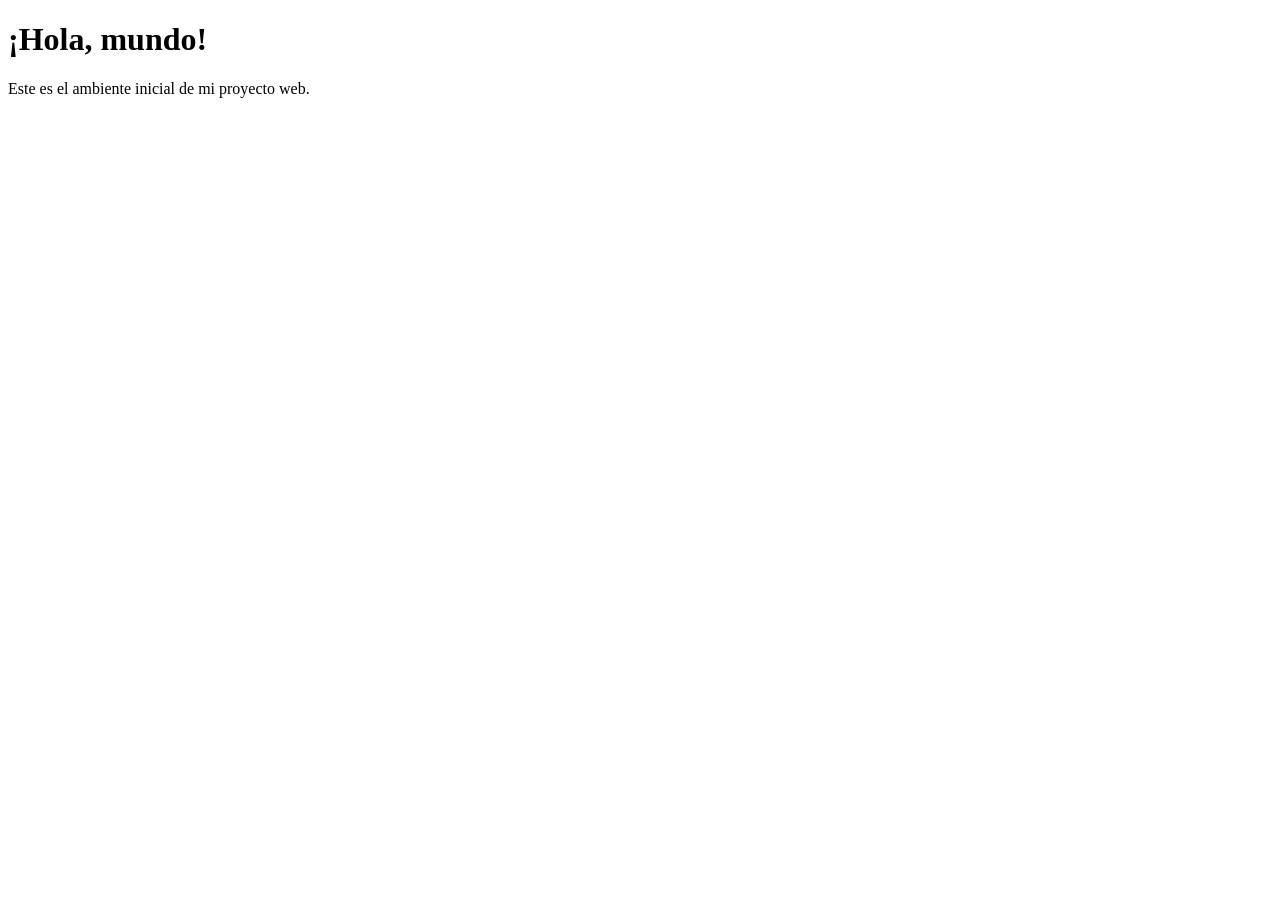
==== index.html @ 8e90f532 "Create index.html" ====
<!DOCTYPE html>
<html lang="es">
<head>
    <meta charset="UTF-8">
    <meta name="viewport" content="width=device-width, initial-scale=1.0">
    <title>Mi Proyecto - Fase 1</title>
</head>
<body>
    <h1>¡Hola, mundo!</h1>
    <p>Este es el ambiente inicial de mi proyecto web.</p>
</body>
</html>
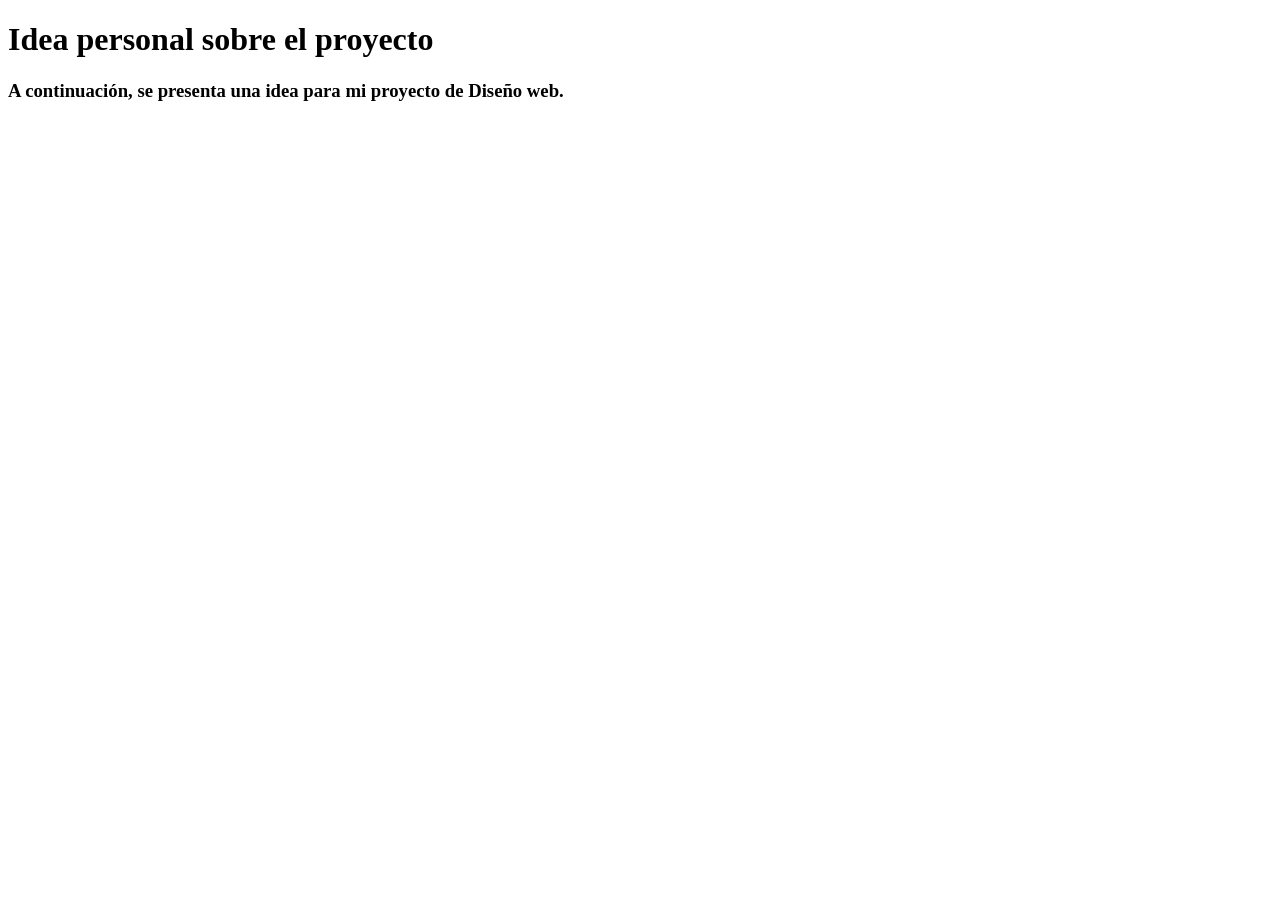
==== commit 63a2c12a: "Update index.html" ====
--- a/index.html
+++ b/index.html
@@ -3,10 +3,12 @@
 <head>
     <meta charset="UTF-8">
     <meta name="viewport" content="width=device-width, initial-scale=1.0">
-    <title>Mi Proyecto - Fase 1</title>
+    <title> Proyecto EBC Implementacion y Diseño Web - Fase 1</title>
 </head>
 <body>
-    <h1>¡Hola, mundo!</h1>
-    <p>Este es el ambiente inicial de mi proyecto web.</p>
+    <h1>Idea personal sobre el proyecto</h1>
+    <h3>A continuación, se presenta una idea para mi proyecto de Diseño web.</h3>
+    <br>
+    <p></p>
 </body>
 </html>
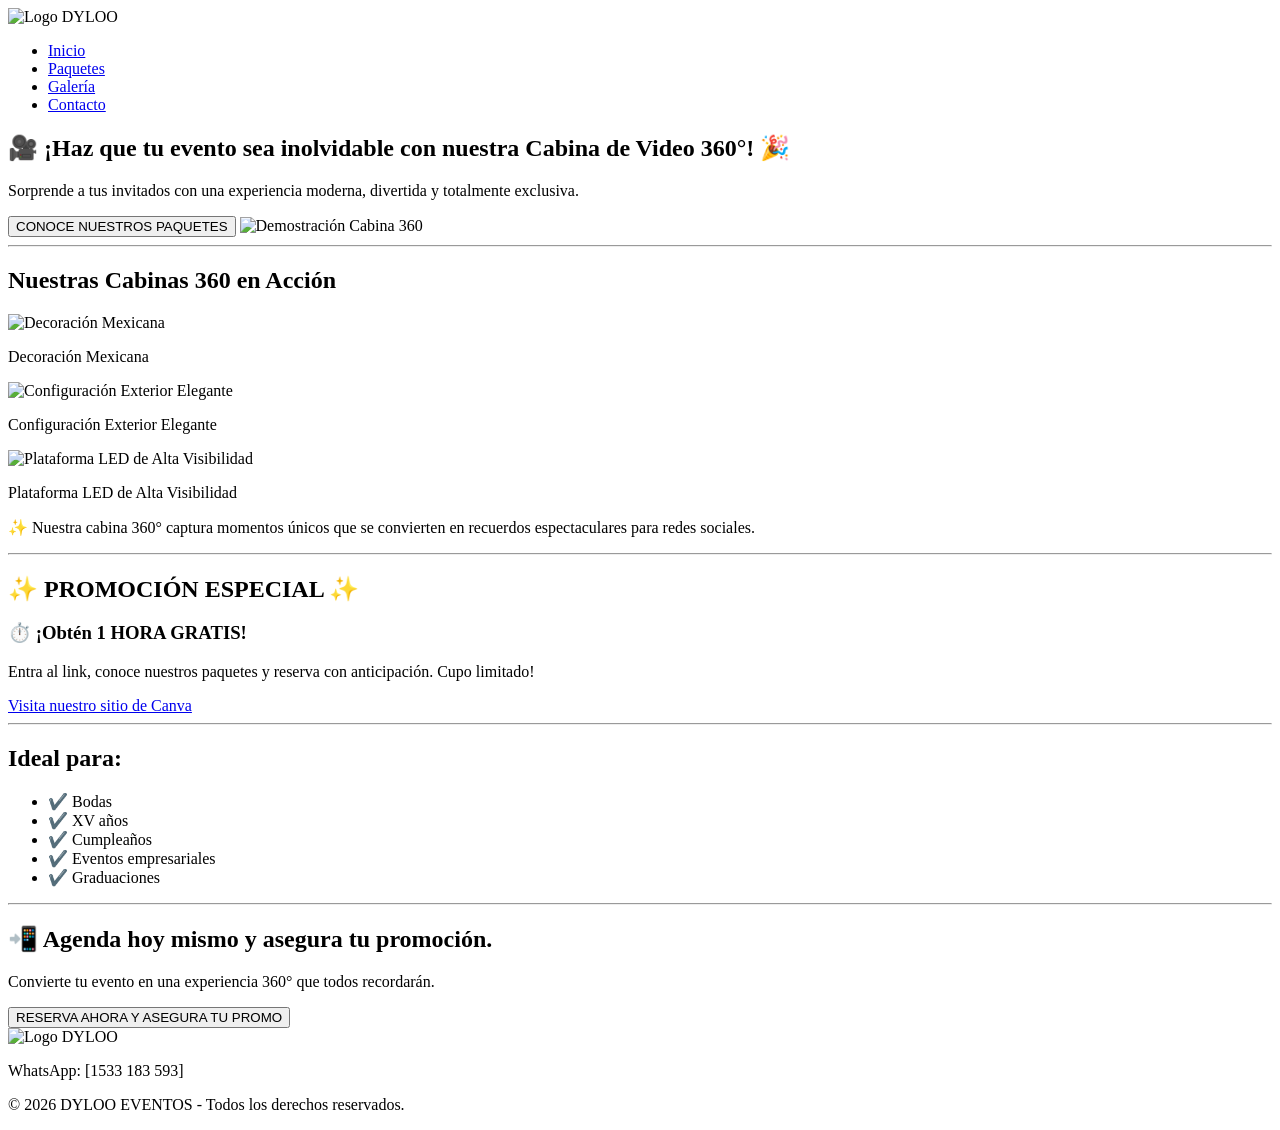
==== commit 63765fc1: "Update index.html" ====
--- a/index.html
+++ b/index.html
@@ -3,12 +3,93 @@
 <head>
     <meta charset="UTF-8">
     <meta name="viewport" content="width=device-width, initial-scale=1.0">
-    <title> Proyecto EBC Implementacion y Diseño Web - Fase 1</title>
+    <title>DYLOO - Cabina de Video 360°</title>
 </head>
 <body>
-    <h1>Idea personal sobre el proyecto</h1>
-    <h3>A continuación, se presenta una idea para mi proyecto de Diseño web.</h3>
-    <br>
-    <p></p>
+
+    <!-- Menú de Navegación -->
+    <header>
+        <img src="logo.png" alt="Logo DYLOO" width="100">
+        <nav>
+            <ul>
+                <li><a href="#inicio">Inicio</a></li>
+                <li><a href="#paquetes">Paquetes</a></li>
+                <li><a href="#galeria">Galería</a></li>
+                <li><a href="#contacto">Contacto</a></li>
+            </ul>
+        </nav>
+    </header>
+
+    <main>
+        <!-- Sección Principal (Hero) -->
+        <section id="inicio">
+            <h1>🎥 ¡Haz que tu evento sea inolvidable con nuestra Cabina de Video 360°! 🎉</h1>
+            <p>Sorprende a tus invitados con una experiencia moderna, divertida y totalmente exclusiva.</p>
+            <a href="#paquetes"><button>CONOCE NUESTROS PAQUETES</button></a>
+            <!-- Aquí irá el video o imagen principal -->
+            <img src="video-demo.jpg" alt="Demostración Cabina 360" width="400">
+        </section>
+
+        <hr>
+
+        <!-- Sección de Galería -->
+        <section id="galeria">
+            <h2>Nuestras Cabinas 360 en Acción</h2>
+            <div>
+                <img src="cabina-mexicana.jpg" alt="Decoración Mexicana" width="250">
+                <p>Decoración Mexicana</p>
+            </div>
+            <div>
+                <img src="cabina-exterior.jpg" alt="Configuración Exterior Elegante" width="250">
+                <p>Configuración Exterior Elegante</p>
+            </div>
+            <div>
+                <img src="plataforma-led.jpg" alt="Plataforma LED de Alta Visibilidad" width="250">
+                <p>Plataforma LED de Alta Visibilidad</p>
+            </div>
+            <p>✨ Nuestra cabina 360° captura momentos únicos que se convierten en recuerdos espectaculares para redes sociales.</p>
+        </section>
+
+        <hr>
+
+        <!-- Promoción Especial -->
+        <section id="promocion">
+            <h2>✨ PROMOCIÓN ESPECIAL ✨</h2>
+            <h3>⏱️ ¡Obtén 1 HORA GRATIS!</h3>
+            <p>Entra al link, conoce nuestros paquetes y reserva con anticipación. Cupo limitado!</p>
+            <a href="https://dylooconfiesta.my.canva.site/" target="_blank">Visita nuestro sitio de Canva</a>
+        </section>
+
+        <hr>
+
+        <!-- Sección de Audiencia -->
+        <section id="ideal-para">
+            <h2>Ideal para:</h2>
+            <ul>
+                <li>✔️ Bodas</li>
+                <li>✔️ XV años</li>
+                <li>✔️ Cumpleaños</li>
+                <li>✔️ Eventos empresariales</li>
+                <li>✔️ Graduaciones</li>
+            </ul>
+        </section>
+
+        <hr>
+
+        <!-- Contacto (Call to Action) -->
+        <section id="contacto">
+            <h2>📲 Agenda hoy mismo y asegura tu promoción.</h2>
+            <p>Convierte tu evento en una experiencia 360° que todos recordarán.</p>
+            <a href="#contacto"><button>RESERVA AHORA Y ASEGURA TU PROMO</button></a>
+        </section>
+    </main>
+
+    <!-- Pie de Página -->
+    <footer>
+        <img src="logo.png" alt="Logo DYLOO" width="80">
+        <p>WhatsApp: [1533 183 593]</p>
+        <p>&copy; 2026 DYLOO EVENTOS - Todos los derechos reservados.</p>
+    </footer>
+
 </body>
 </html>
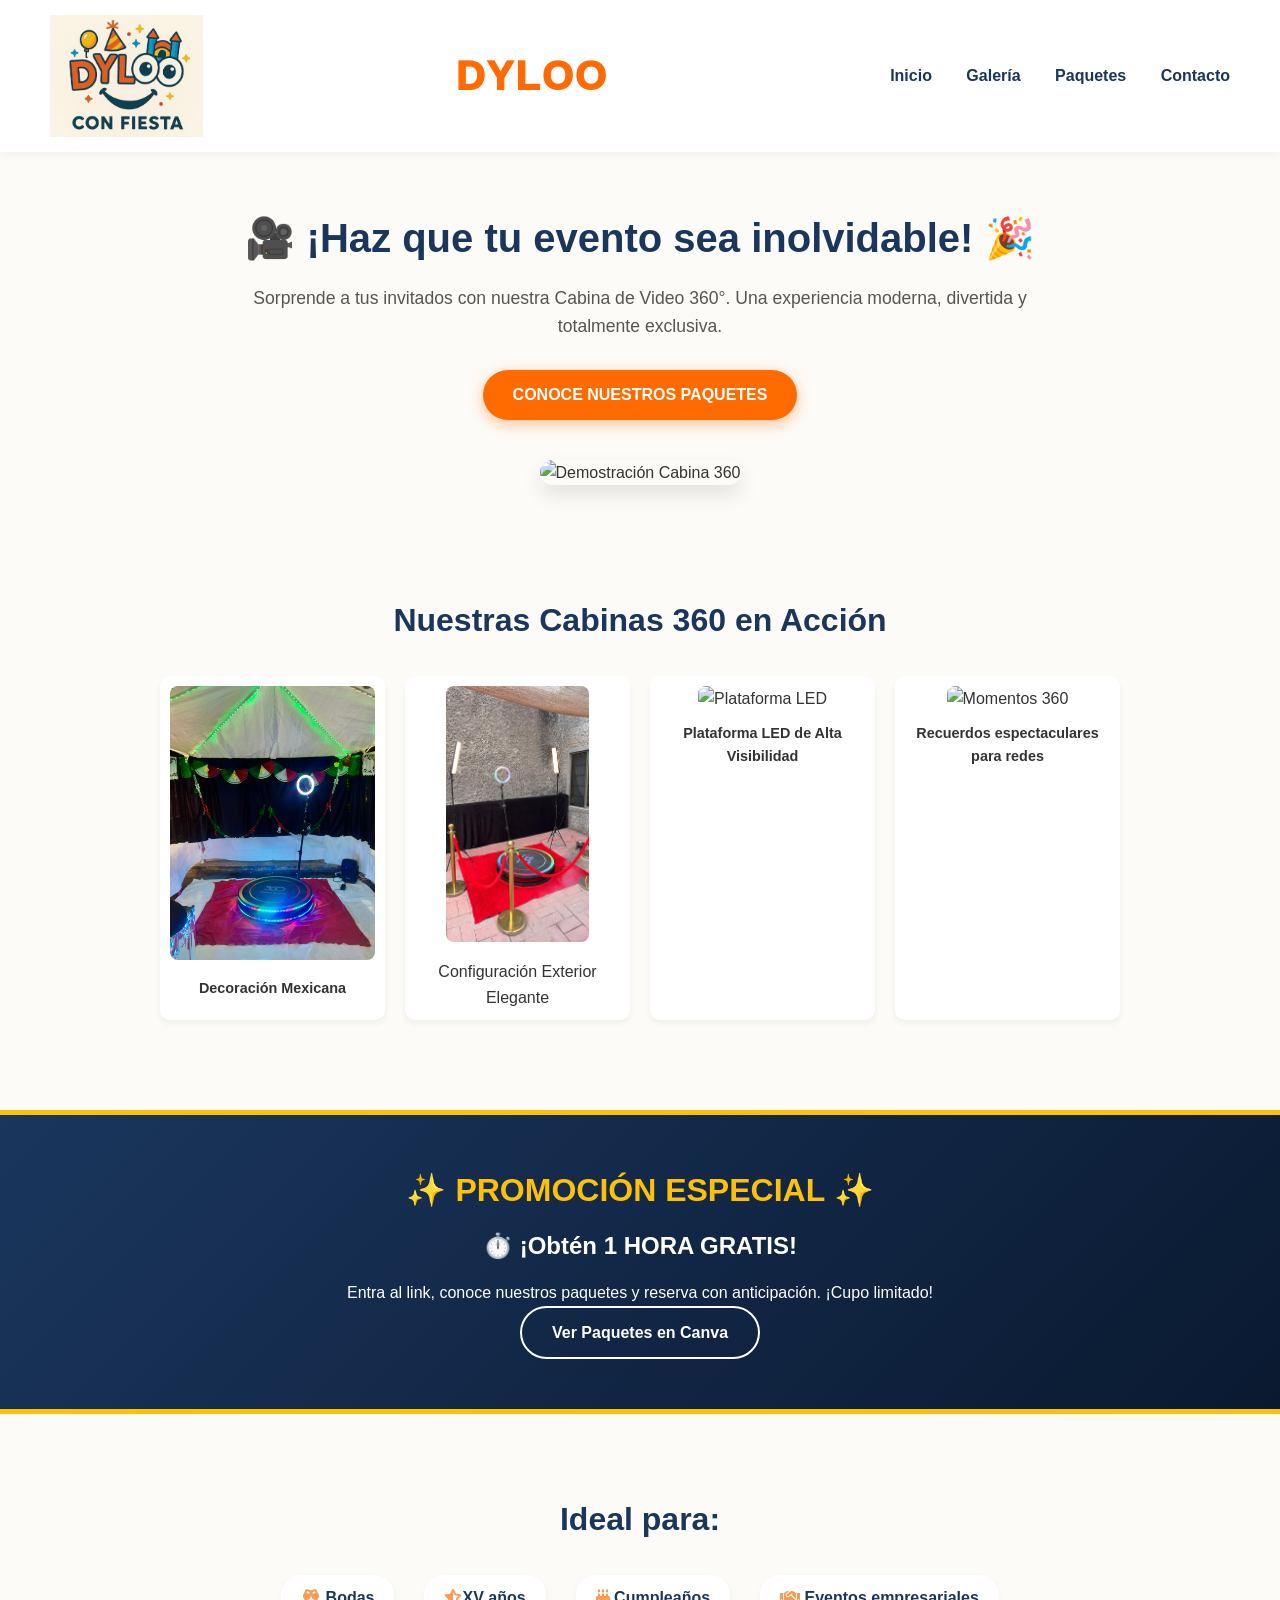
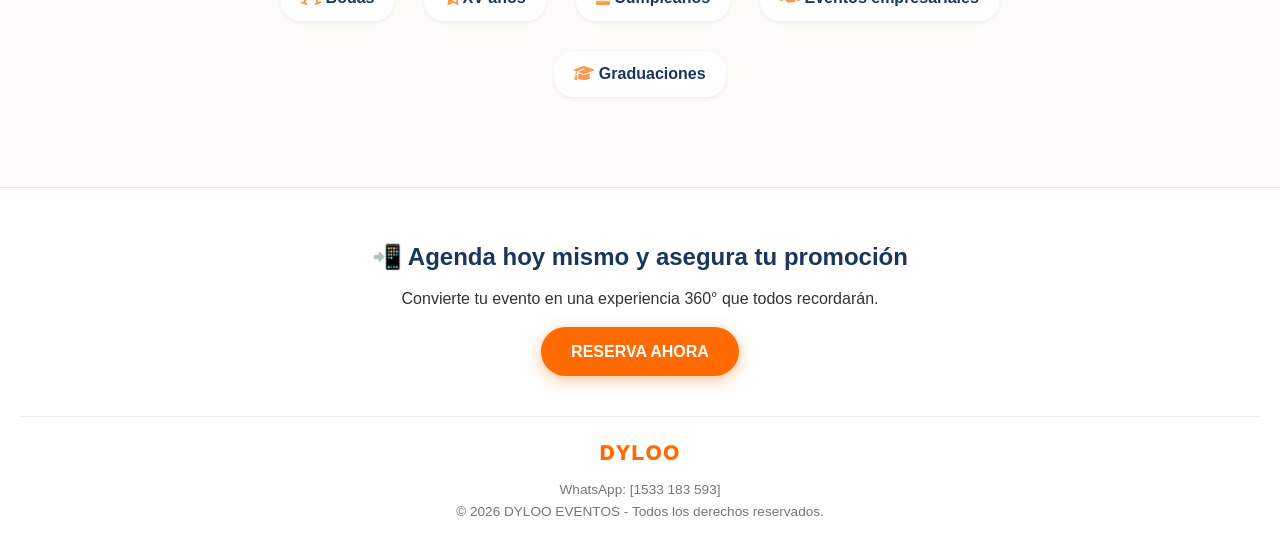
==== commit 23a8b0eb: "Rename Proyecto DYLOO.html to index.html" ====
--- a/index.html
+++ b/index.html
@@ -1,95 +1,90 @@
-<!DOCTYPE html>
-<html lang="es">
-<head>
-    <meta charset="UTF-8">
-    <meta name="viewport" content="width=device-width, initial-scale=1.0">
-    <title>DYLOO - Cabina de Video 360°</title>
-</head>
-<body>
-
-    <!-- Menú de Navegación -->
-    <header>
-        <img src="logo.png" alt="Logo DYLOO" width="100">
-        <nav>
-            <ul>
-                <li><a href="#inicio">Inicio</a></li>
-                <li><a href="#paquetes">Paquetes</a></li>
-                <li><a href="#galeria">Galería</a></li>
-                <li><a href="#contacto">Contacto</a></li>
-            </ul>
-        </nav>
-    </header>
-
-    <main>
-        <!-- Sección Principal (Hero) -->
-        <section id="inicio">
-            <h1>🎥 ¡Haz que tu evento sea inolvidable con nuestra Cabina de Video 360°! 🎉</h1>
-            <p>Sorprende a tus invitados con una experiencia moderna, divertida y totalmente exclusiva.</p>
-            <a href="#paquetes"><button>CONOCE NUESTROS PAQUETES</button></a>
-            <!-- Aquí irá el video o imagen principal -->
-            <img src="video-demo.jpg" alt="Demostración Cabina 360" width="400">
-        </section>
-
-        <hr>
-
-        <!-- Sección de Galería -->
-        <section id="galeria">
-            <h2>Nuestras Cabinas 360 en Acción</h2>
-            <div>
-                <img src="cabina-mexicana.jpg" alt="Decoración Mexicana" width="250">
-                <p>Decoración Mexicana</p>
-            </div>
-            <div>
-                <img src="cabina-exterior.jpg" alt="Configuración Exterior Elegante" width="250">
-                <p>Configuración Exterior Elegante</p>
-            </div>
-            <div>
-                <img src="plataforma-led.jpg" alt="Plataforma LED de Alta Visibilidad" width="250">
-                <p>Plataforma LED de Alta Visibilidad</p>
-            </div>
-            <p>✨ Nuestra cabina 360° captura momentos únicos que se convierten en recuerdos espectaculares para redes sociales.</p>
-        </section>
-
-        <hr>
-
-        <!-- Promoción Especial -->
-        <section id="promocion">
-            <h2>✨ PROMOCIÓN ESPECIAL ✨</h2>
-            <h3>⏱️ ¡Obtén 1 HORA GRATIS!</h3>
-            <p>Entra al link, conoce nuestros paquetes y reserva con anticipación. Cupo limitado!</p>
-            <a href="https://dylooconfiesta.my.canva.site/" target="_blank">Visita nuestro sitio de Canva</a>
-        </section>
-
-        <hr>
-
-        <!-- Sección de Audiencia -->
-        <section id="ideal-para">
-            <h2>Ideal para:</h2>
-            <ul>
-                <li>✔️ Bodas</li>
-                <li>✔️ XV años</li>
-                <li>✔️ Cumpleaños</li>
-                <li>✔️ Eventos empresariales</li>
-                <li>✔️ Graduaciones</li>
-            </ul>
-        </section>
-
-        <hr>
-
-        <!-- Contacto (Call to Action) -->
-        <section id="contacto">
-            <h2>📲 Agenda hoy mismo y asegura tu promoción.</h2>
-            <p>Convierte tu evento en una experiencia 360° que todos recordarán.</p>
-            <a href="#contacto"><button>RESERVA AHORA Y ASEGURA TU PROMO</button></a>
-        </section>
-    </main>
-
-    <!-- Pie de Página -->
-    <footer>
-        <img src="logo.png" alt="Logo DYLOO" width="80">
-        <p>WhatsApp: [1533 183 593]</p>
-        <p>&copy; 2026 DYLOO EVENTOS - Todos los derechos reservados.</p>
-    </footer>
-
-</body>
-</html>
+<!DOCTYPE html>
+<html lang="es">
+<head>
+    <meta charset="UTF-8">
+    <meta name="viewport" content="width=device-width, initial-scale=1.0">
+    <title>DYLOO - Cabina de Video 360°</title>
+    <link rel="stylesheet" href="style.css">
+</head>
+<body>
+
+    <header class="header">
+        <img src="logo-dyloo.jpeg" class="logo-image">
+        
+        <div class="logo"> DYLOO</div>
+    
+        <nav class="nav-menu">
+            <a href="#inicio">Inicio</a>
+            <a href="#galeria">Galería</a>
+            <a href="#promocion">Paquetes</a>
+            <a href="#contacto">Contacto</a>
+        </nav>
+    </header>
+
+    <main>
+        <section id="inicio" class="hero">
+            <h1 class="hero-title">🎥 ¡Haz que tu evento sea inolvidable! 🎉</h1>
+            <p class="hero-subtitle">Sorprende a tus invitados con nuestra Cabina de Video 360°. Una experiencia moderna, divertida y totalmente exclusiva.</p>
+            <a href="#promocion" class="btn btn-primary">CONOCE NUESTROS PAQUETES</a>
+            
+            <div class="hero-image-container">
+                <img src="https://via.placeholder.com/600x300/1a365d/ffffff?text=Video+Mockup+360" alt="Demostración Cabina 360" class="hero-image">
+            </div>
+        </section>
+
+        <section id="galeria" class="gallery">
+            <h2 class="section-title">Nuestras Cabinas 360 en Acción</h2>
+            <div class="gallery-grid">
+                <div class="gallery-item">
+                    <img src="cabina-mexicana.jpeg" alt="Decoración Mexicana">
+                    <p>Decoración Mexicana</p>
+                </div>
+                <div class="gallery-item2">
+                    <img src="cabina exteriro.jpeg" alt="Configuración Exterior">
+                    <p>Configuración Exterior Elegante</p>
+                </div>
+                <div class="gallery-item">
+                    <img src="https://via.placeholder.com/300x200/cccccc/555555?text=Plataforma+LED" alt="Plataforma LED">
+                    <p>Plataforma LED de Alta Visibilidad</p>
+                </div>
+                <div class="gallery-item">
+                    <img src="https://via.placeholder.com/300x200/cccccc/555555?text=Momentos+360" alt="Momentos 360">
+                    <p>Recuerdos espectaculares para redes</p>
+                </div>
+            </div>
+        </section>
+
+        <section id="promocion" class="promo-banner">
+            <h2 class="promo-title">✨ PROMOCIÓN ESPECIAL ✨</h2>
+            <h3 class="promo-subtitle">⏱️ ¡Obtén 1 HORA GRATIS!</h3>
+            <p>Entra al link, conoce nuestros paquetes y reserva con anticipación. ¡Cupo limitado!</p>
+            <a href="https://dylooconfiesta.my.canva.site/" target="_blank" class="btn btn-outline">Ver Paquetes en Canva</a>
+        </section>
+
+        <section class="features">
+            <link rel="stylesheet" href="https://cdnjs.cloudflare.com/ajax/libs/font-awesome/6.4.2/css/all.min.css">
+            <h2 class="section-title">Ideal para:</h2>
+            <ul class="features-list">
+                <li> <i class="fa-solid fa-champagne-glasses" style="color: rgb(249, 154, 79);"></i> Bodas</li> 
+                <li> <i class="fa-solid fa-star-half-stroke" style="color: rgb(249, 154, 79);"></i>XV años</li>
+                <li><i class="fa-solid fa-cake-candles" style="color: rgb(249, 154, 79);"></i> Cumpleaños</li>
+                <li><i class="fa-solid fa-handshake" style="color: rgb(249, 154, 79);"></i> Eventos empresariales</li>
+                <li><i class="fa-solid fa-graduation-cap" style="color: rgb(249, 154, 79);"></i> Graduaciones</li>
+            </ul>
+        </section>
+    </main>
+
+    <footer id="contacto" class="footer">
+        <h2 class="footer-title">📲 Agenda hoy mismo y asegura tu promoción</h2>
+        <p>Convierte tu evento en una experiencia 360° que todos recordarán.</p>
+        <a href="#" class="btn btn-primary" style="margin-top: 15px;">RESERVA AHORA</a>
+        
+        <div class="footer-bottom">
+            <div class="logo">DYLOO</div>
+            <p>WhatsApp: [1533 183 593]</p>
+            <p>&copy; 2026 DYLOO EVENTOS - Todos los derechos reservados.</p>
+        </div>
+    </footer>
+
+</body>
+</html>
--- a/style.css
+++ b/style.css
@@ -0,0 +1,274 @@
+/* =========================================
+   VARIABLES DE COLOR (Paleta DYLOO)
+   ========================================= */
+:root {
+    --color-primary: #FF6B00;    /* Naranja vibrante */
+    --color-secondary: #1A365D;  /* Azul profundo */
+    --color-accent: #FFC107;     /* Amarillo globos */
+    --color-bg: #FDFBF7;         /* Beige pálido fondo */
+    --color-text: #333333;       /* Gris oscuro para textos legibles */
+    --color-white: #FFFFFF;
+}
+
+/* =========================================
+   RESETEO Y TIPOGRAFÍA
+   ========================================= */
+* {
+    margin: 0;
+    padding: 0;
+    box-sizing: border-box;
+}
+
+body {
+    font-family: 'Segoe UI', Roboto, Helvetica, Arial, sans-serif;
+    background-color: var(--color-bg);
+    color: var(--color-text);
+    line-height: 1.6;
+}
+
+/* =========================================
+   ENCABEZADO Y NAVEGACIÓN
+   ========================================= */
+.header {
+    background-color: var(--color-white);
+    padding: 15px 50px;
+    display: flex;
+    justify-content: space-between;
+    align-items: center;
+    box-shadow: 0 2px 10px rgba(0,0,0,0.05);
+    position: sticky;
+    top: 0;
+    z-index: 100;
+}
+
+.logo {
+    font-size: 40px;
+    font-weight: 1000;
+    color: var(--color-primary);
+    letter-spacing: 2px;
+    position :relative;
+}
+
+.logo-image {
+    width: 13%; 
+    height: auto;
+    object-fit: contain;
+
+}
+
+.nav-menu a {
+    text-decoration: none;
+    color: var(--color-secondary);
+    font-weight: 700;
+    margin-left: 30px;
+    transition: color 0.3s ease;
+}
+
+.nav-menu a:hover {
+    color: var(--color-primary);
+}
+
+/* =========================================
+   SECCIÓN PRINCIPAL (HERO)
+   ========================================= */
+.hero {
+    text-align: center;
+    padding: 60px 20px;
+    max-width: 900px;
+    margin: 0 auto;
+}
+
+.hero-title {
+    font-size: 2.5rem;
+    color: var(--color-secondary);
+    margin-bottom: 20px;
+    line-height: 1.3;
+}
+
+.hero-subtitle {
+    font-size: 1.1rem;
+    margin-bottom: 30px;
+    color: #555;
+}
+
+.hero-image-container {
+    margin-top: 40px;
+}
+
+.hero-image {
+    max-width: 100%;
+    border-radius: 15px;
+    box-shadow: 0 10px 20px rgba(0,0,0,0.1);
+}
+
+/* =========================================
+   BOTONES
+   ========================================= */
+.btn {
+    display: inline-block;
+    padding: 12px 30px;
+    border-radius: 30px; /* Bordes redondeados */
+    text-decoration: none;
+    font-weight: bold;
+    font-size: 1rem;
+    transition: transform 0.2s ease, box-shadow 0.2s ease;
+    cursor: pointer;
+    border: none;
+}
+
+.btn-primary {
+    background-color: var(--color-primary);
+    color: var(--color-white);
+    box-shadow: 0 4px 15px rgba(255, 107, 0, 0.4);
+}
+
+.btn-primary:hover {
+    transform: translateY(-3px);
+    box-shadow: 0 6px 20px rgba(255, 107, 0, 0.6);
+}
+
+.btn-outline {
+    background-color: transparent;
+    color: var(--color-white);
+    border: 2px solid var(--color-white);
+}
+
+.btn-outline:hover {
+    background-color: var(--color-white);
+    color: var(--color-secondary);
+}
+
+/* =========================================
+   SECCIONES GENERALES
+   ========================================= */
+.section-title {
+    text-align: center;
+    font-size: 2rem;
+    color: var(--color-secondary);
+    margin-bottom: 30px;
+}
+
+/* Galería (Grid) */
+.gallery {
+    padding: 50px 20px;
+    max-width: 1000px;
+    margin: 0 auto;
+}
+
+.gallery-grid {
+    display: grid;
+    grid-template-columns: repeat(auto-fit, minmax(220px, 1fr));
+    gap: 20px;
+}
+
+.gallery-item {
+    background-color: var(--color-white);
+    border-radius: 10px;
+    padding: 10px;
+    text-align: center;
+    box-shadow: 0 4px 6px rgba(0,0,0,0.05);
+}
+
+.gallery-item img {
+    width: 100%;
+    border-radius: 8px;
+    margin-bottom: 10px;
+}
+
+.gallery-item2 {
+    background-color: var(--color-white);
+    border-radius: 10px;
+    padding: 10px;
+    text-align: center;
+    box-shadow: 0 4px 6px rgba(0,0,0,0.05);
+}
+.gallery-item2 img {
+    width: 70%;
+    border-radius: 8px;
+    margin-bottom: 10px;
+}
+
+.gallery-item p {
+    font-weight: 600;
+    font-size: 0.9rem;
+}
+
+/* =========================================
+   BANNER PROMOCIONAL
+   ========================================= */
+.promo-banner {
+    background: linear-gradient(135deg, var(--color-secondary), #0a1930);
+    color: var(--color-white);
+    text-align: center;
+    padding: 50px 20px;
+    margin: 40px 0;
+    border-top: 5px solid var(--color-accent);
+    border-bottom: 5px solid var(--color-accent);
+}
+
+.promo-title {
+    font-size: 2rem;
+    color: var(--color-accent);
+    margin-bottom: 10px;
+}
+
+.promo-subtitle {
+    font-size: 1.5rem;
+    margin-bottom: 15px;
+}
+
+/* =========================================
+   LISTA "IDEAL PARA"
+   ========================================= */
+.features {
+    text-align: center;
+    padding: 40px 20px;
+}
+
+.features-list {
+    list-style: none;
+    display: flex;
+    flex-wrap: wrap;
+    justify-content: center;
+    gap: 30px;
+    max-width: 800px;
+    margin: 0 auto;
+}
+
+.features-list li {
+    background-color: var(--color-white);
+    padding: 10px 20px;
+    border-radius: 20px;
+    font-weight: bold;
+    color: var(--color-secondary);
+    box-shadow: 0 2px 5px rgba(0,0,0,0.05);
+}
+
+/* =========================================
+   PIE DE PÁGINA (FOOTER)
+   ========================================= */
+.footer {
+    background-color: var(--color-white);
+    text-align: center;
+    padding: 50px 20px 20px;
+    margin-top: 50px;
+    border-top: 1px solid #eaeaea;
+}
+
+.footer-title {
+    color: var(--color-secondary);
+    margin-bottom: 10px;
+}
+
+.footer-bottom {
+    margin-top: 40px;
+    padding-top: 20px;
+    border-top: 1px solid #eaeaea;
+    font-size: 0.85rem;
+    color: #777;
+}
+
+.footer-bottom .logo {
+    font-size: 20px;
+    margin-bottom: 10px;
+}
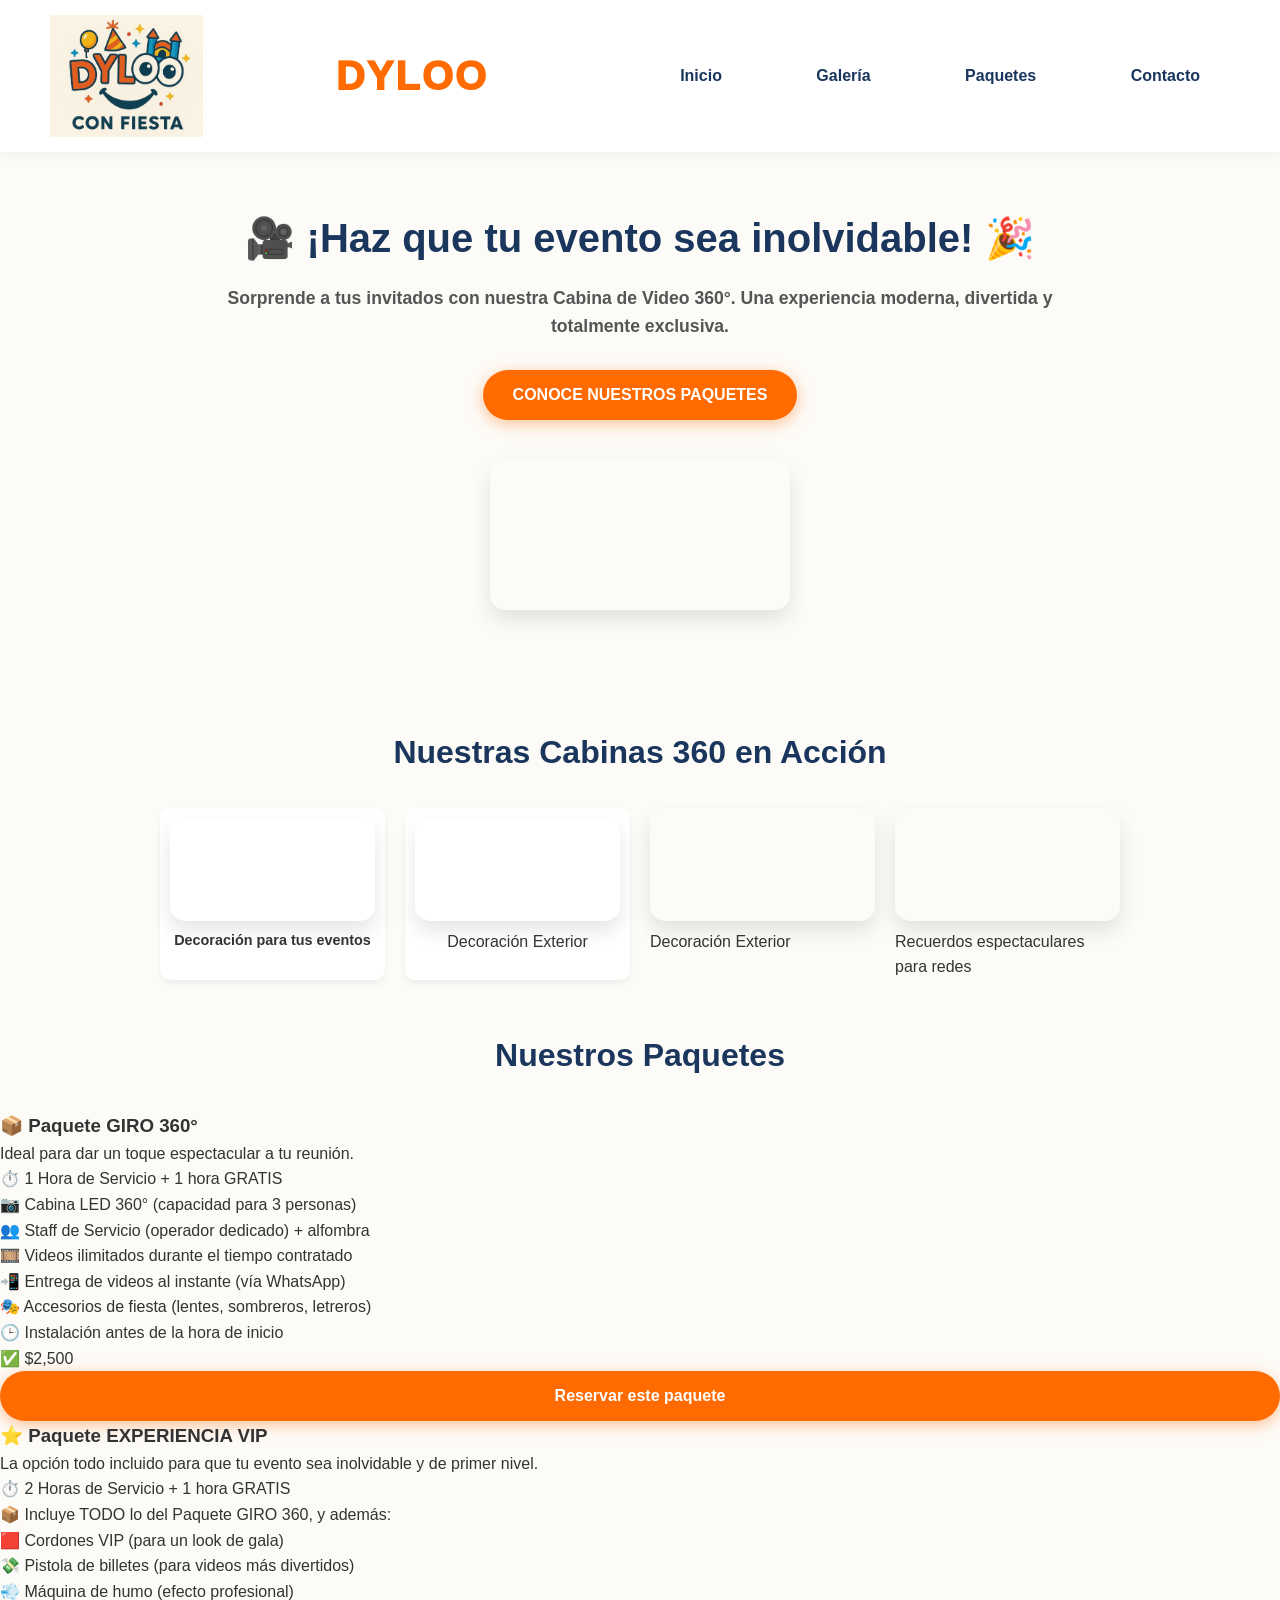
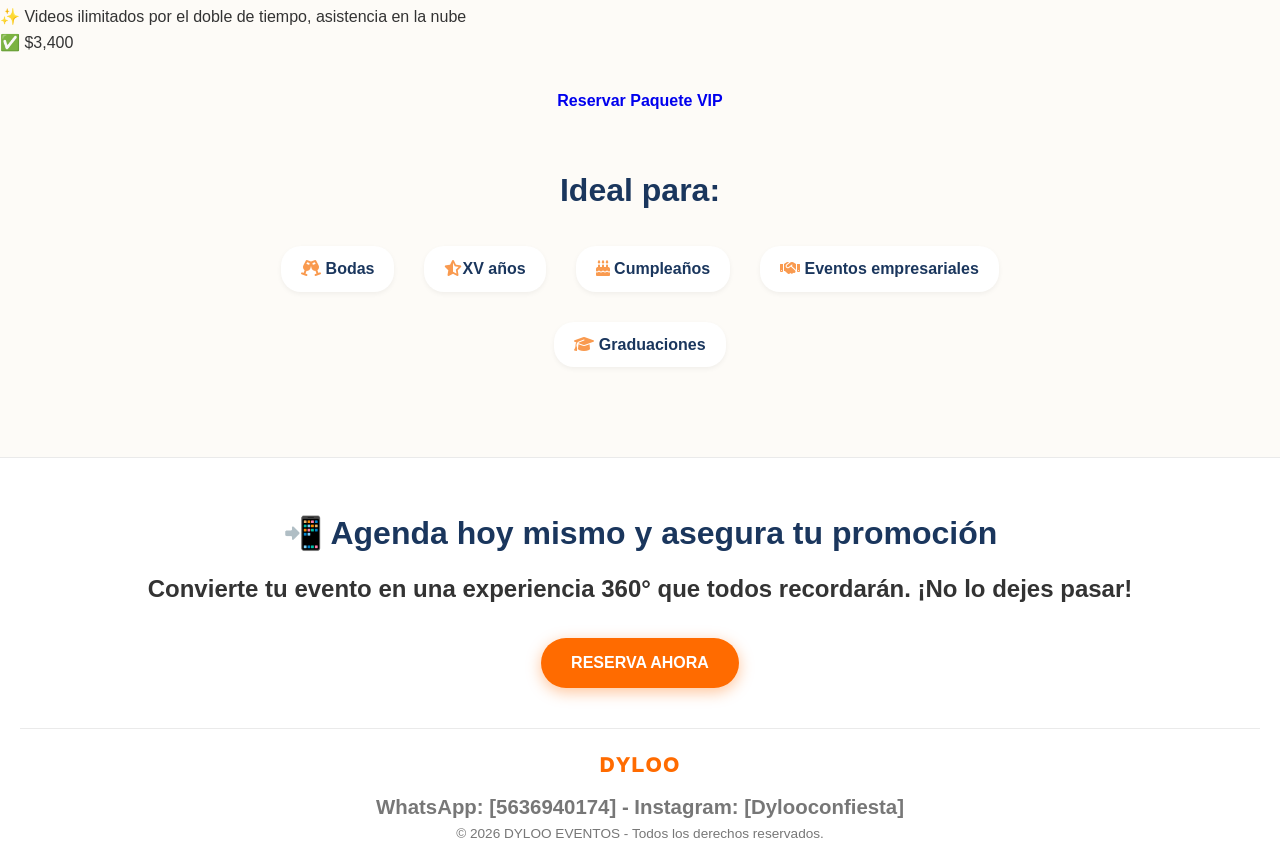
==== commit 856948e3: "Refactor index.html with differents elements Updated the HTML structure, replacing images with video" ====
--- a/index.html
+++ b/index.html
@@ -14,51 +14,106 @@
         <div class="logo"> DYLOO</div>
     
         <nav class="nav-menu">
-            <a href="#inicio">Inicio</a>
-            <a href="#galeria">Galería</a>
-            <a href="#promocion">Paquetes</a>
-            <a href="#contacto">Contacto</a>
+            <a class="btn btn-nav" href="#inicio">Inicio</a>
+            <a class="btn btn-nav" href="#galeria">Galería</a>
+            <a class="btn btn-nav" href="#promocion">Paquetes</a>
+            <a class="btn btn-nav" href="#contacto">Contacto</a>
         </nav>
     </header>
 
     <main>
-        <section id="inicio" class="hero">
-            <h1 class="hero-title">🎥 ¡Haz que tu evento sea inolvidable! 🎉</h1>
-            <p class="hero-subtitle">Sorprende a tus invitados con nuestra Cabina de Video 360°. Una experiencia moderna, divertida y totalmente exclusiva.</p>
-            <a href="#promocion" class="btn btn-primary">CONOCE NUESTROS PAQUETES</a>
-            
-            <div class="hero-image-container">
-                <img src="https://via.placeholder.com/600x300/1a365d/ffffff?text=Video+Mockup+360" alt="Demostración Cabina 360" class="hero-image">
-            </div>
-        </section>
-
-        <section id="galeria" class="gallery">
-            <h2 class="section-title">Nuestras Cabinas 360 en Acción</h2>
-            <div class="gallery-grid">
-                <div class="gallery-item">
-                    <img src="cabina-mexicana.jpeg" alt="Decoración Mexicana">
-                    <p>Decoración Mexicana</p>
-                </div>
-                <div class="gallery-item2">
-                    <img src="cabina exteriro.jpeg" alt="Configuración Exterior">
-                    <p>Configuración Exterior Elegante</p>
-                </div>
-                <div class="gallery-item">
-                    <img src="https://via.placeholder.com/300x200/cccccc/555555?text=Plataforma+LED" alt="Plataforma LED">
-                    <p>Plataforma LED de Alta Visibilidad</p>
-                </div>
-                <div class="gallery-item">
-                    <img src="https://via.placeholder.com/300x200/cccccc/555555?text=Momentos+360" alt="Momentos 360">
-                    <p>Recuerdos espectaculares para redes</p>
+        <section id="inicio" class="hero-wrapper">
+            <div class="hero">
+                <h1 class="hero-title">🎥 ¡Haz que tu evento sea inolvidable! 🎉</h1>
+                <h2 class="hero-subtitle">Sorprende a tus invitados con nuestra Cabina de Video 360°. Una experiencia moderna, divertida y totalmente exclusiva.</h2>
+                <a href="#promocion" class="btn btn-primary">CONOCE NUESTROS PAQUETES</a>
+                <div class="hero-image-container">
+                    <video id="hero-video" class="hero-image" autoplay muted loop playsinline>
+                        <source src="video.mp4" alt="Demostración Cabina 360" type="video/mp4">
+                    </video>
                 </div>
             </div>
         </section>
 
-        <section id="promocion" class="promo-banner">
-            <h2 class="promo-title">✨ PROMOCIÓN ESPECIAL ✨</h2>
-            <h3 class="promo-subtitle">⏱️ ¡Obtén 1 HORA GRATIS!</h3>
-            <p>Entra al link, conoce nuestros paquetes y reserva con anticipación. ¡Cupo limitado!</p>
-            <a href="https://dylooconfiesta.my.canva.site/" target="_blank" class="btn btn-outline">Ver Paquetes en Canva</a>
+        <section id="galeria" class="gallery-wrapper">
+            <div class="gallery">
+                <h2 class="section-title">Nuestras Cabinas 360 en Acción</h2>
+                <div class="gallery-grid">
+                    <div class="gallery-item">
+                        <video class="hero-image" autoplay muted loop playsinline>
+                            <source src="mexico-video.mp4" alt="Decoracion mexicana" type="video/mp4">
+                        </video>
+                        <p>Decoración para  tus eventos</p>
+                    </div>
+                    <div class="gallery-item2">
+                        <video class="hero-image" autoplay muted loop playsinline>
+                            <source src="video2.mp4" alt="Configuración Exterior" type="video/mp4">
+                        </video>
+                        <p>Decoración Exterior</p>
+                    </div>
+                    <div class="gallery-item3">
+                        <video class="hero-image" autoplay muted loop playsinline>
+                            <source src="video3.mp4" alt="Configuración Exterior" type="video/mp4">
+                        </video>
+                        <p>Decoración Exterior</p>
+                    </div>
+                    <div class="video-gallery-item4">
+                        <video id="hero-video" class="hero-image" autoplay muted loop playsinline>
+                            <source src="redes-dyloo.mp4" alt="Momentos 360" type="video/mp4">
+                        </video>
+                        <p>Recuerdos espectaculares para redes</p>
+                    </div>
+                </div>
+            </div>
+        </section>
+
+        <section id="promocion" class="packages-section">
+            <h2 class="section-title">Nuestros Paquetes</h2>
+            
+            <div class="packages-container">
+                <!-- Paquete 1: GIRO 360 -->
+                <div class="package-card">
+                    <div class="package-header">
+                        <h3>📦 Paquete GIRO 360°</h3>
+                        <p>Ideal para dar un toque espectacular a tu reunión.</p>
+                    </div>
+                    <ul class="package-features">
+                        <li><span>⏱️</span> 1 Hora de Servicio + 1 hora GRATIS</li>
+                        <li><span>📷</span> Cabina LED 360° (capacidad para 3 personas)</li>
+                        <li><span>👥</span> Staff de Servicio (operador dedicado) + alfombra</li>
+                        <li><span>🎞️</span> Videos ilimitados durante el tiempo contratado</li>
+                        <li><span>📲</span> Entrega de videos al instante (vía WhatsApp)</li>
+                        <li><span>🎭</span> Accesorios de fiesta (lentes, sombreros, letreros)</li>
+                        <li><span>🕒</span> Instalación antes de la hora de inicio</li>
+                    </ul>
+                    <div class="package-price">
+                        ✅ $2,500
+                    </div>
+                    <!-- Botón que redirige al pie de página (contacto) -->
+                    <a href="#contacto" class="btn btn-primary" style="display: block; text-align: center;">Reservar este paquete</a>
+                </div>
+
+                <!-- Paquete 2: EXPERIENCIA VIP -->
+                <div class="package-card premium-card">
+                    <div class="package-header">
+                        <h3>⭐ Paquete EXPERIENCIA VIP</h3>
+                        <p>La opción todo incluido para que tu evento sea inolvidable y de primer nivel.</p>
+                    </div>
+                    <ul class="package-features">
+                        <li><span>⏱️</span> 2 Horas de Servicio + 1 hora GRATIS</li>
+                        <li><span>📦</span> Incluye TODO lo del Paquete GIRO 360, y además:</li>
+                        <li><span>🟥</span> Cordones VIP (para un look de gala)</li>
+                        <li><span>💸</span> Pistola de billetes (para videos más divertidos)</li>
+                        <li><span>💨</span> Máquina de humo (efecto profesional)</li>
+                        <li><span>✨</span> Videos ilimitados por el doble de tiempo, asistencia en la nube</li>
+                    </ul>
+                    <div class="package-price">
+                        ✅ $3,400
+                    </div>
+                    <!-- Botón secundario para contrastar -->
+                    <a href="#contacto" class="btn btn-nav" style="display: block; text-align: center; margin-top: 20px; box-shadow: none;">Reservar Paquete VIP</a>
+                </div>
+            </div>
         </section>
 
         <section class="features">
@@ -69,22 +124,23 @@
                 <li> <i class="fa-solid fa-star-half-stroke" style="color: rgb(249, 154, 79);"></i>XV años</li>
                 <li><i class="fa-solid fa-cake-candles" style="color: rgb(249, 154, 79);"></i> Cumpleaños</li>
                 <li><i class="fa-solid fa-handshake" style="color: rgb(249, 154, 79);"></i> Eventos empresariales</li>
-                <li><i class="fa-solid fa-graduation-cap" style="color: rgb(249, 154, 79);"></i> Graduaciones</li>
+                <li><i class="fa-solid fa-graduation-cap" style="color: rgb(249, 154, 79);"></i> Graduaciones </li>
             </ul>
         </section>
     </main>
 
     <footer id="contacto" class="footer">
-        <h2 class="footer-title">📲 Agenda hoy mismo y asegura tu promoción</h2>
-        <p>Convierte tu evento en una experiencia 360° que todos recordarán.</p>
-        <a href="#" class="btn btn-primary" style="margin-top: 15px;">RESERVA AHORA</a>
+        <h1 class="footer-title">📲 Agenda hoy mismo y asegura tu promoción</h1>
+        <h2>Convierte tu evento en una experiencia 360° que todos recordarán. <bold>¡No lo dejes pasar!</bold></h2>
+        <a href="https://wa.me/525636940174?text=Hola%20DYLOO,%20me%20interesa%20reservar%20un%20paquete%20para%20mi%20evento." target="_blank" class="btn btn-primary" style="margin-top: 30px;">RESERVA AHORA</a>
         
         <div class="footer-bottom">
             <div class="logo">DYLOO</div>
-            <p>WhatsApp: [1533 183 593]</p>
+            <h2>WhatsApp: [5636940174] - Instagram: [Dylooconfiesta] </h2>
             <p>&copy; 2026 DYLOO EVENTOS - Todos los derechos reservados.</p>
         </div>
     </footer>
-
+    <script src="script.js"></script>
+    
 </body>
 </html>
